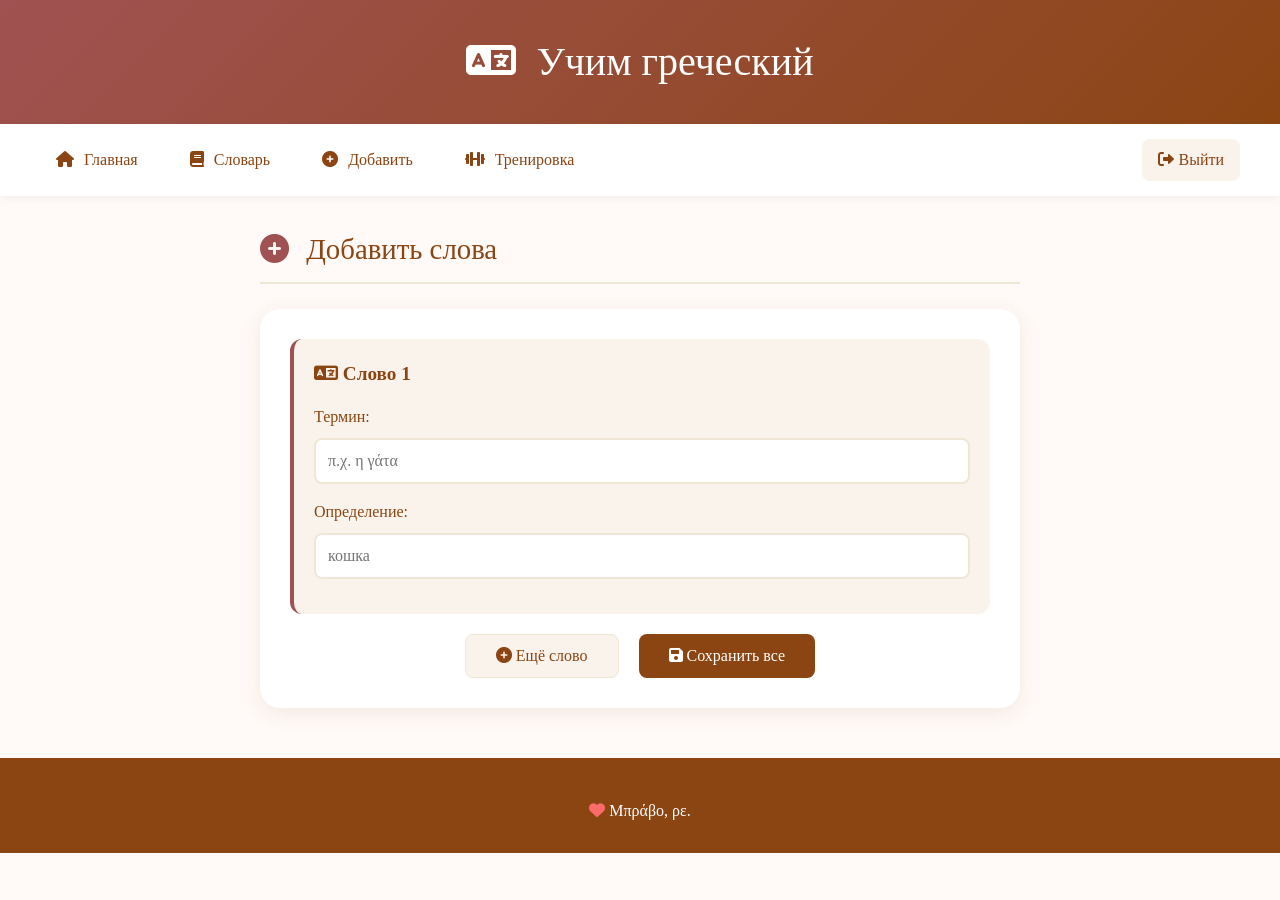
==== add.html @ 215b9c82 "Переход на новую HTML/JS версию" ====
<!DOCTYPE html>
<html lang="ru">
<head>
    <meta charset="UTF-8">
    <meta name="viewport" content="width=device-width, initial-scale=1.0">
    <title>Добавить слово - Учим греческий</title>
    <link rel="stylesheet" href="https://cdnjs.cloudflare.com/ajax/libs/font-awesome/6.0.0/css/all.min.css">
    <style>
        * {
            margin: 0;
            padding: 0;
            box-sizing: border-box;
        }

        body {
            font-family: 'Georgia', serif;
            line-height: 1.6;
            color: #333;
            background-color: #fffaf7;
        }

        .main-header {
            background: linear-gradient(135deg, #a05252 0%, #8b4513 100%);
            color: white;
            padding: 30px 20px;
            text-align: center;
            box-shadow: 0 4px 12px rgba(139, 69, 19, 0.2);
        }

        .main-header h1 {
            margin: 0;
            font-size: 2.5rem;
            font-weight: 400;
            color: white;
            font-family: 'Georgia', serif;
        }

        .main-header h1 i {
            margin-right: 10px;
        }

        .main-nav {
            background: white;
            padding: 15px 20px;
            box-shadow: 0 2px 10px rgba(0, 0, 0, 0.05);
            position: sticky;
            top: 0;
            z-index: 100;
        }

        .nav-container {
            max-width: 1200px;
            margin: 0 auto;
            display: flex;
            justify-content: space-between;
            align-items: center;
        }

        .nav-links {
            display: flex;
            gap: 20px;
        }

        .nav-links a {
            color: #8b4513;
            text-decoration: none;
            padding: 8px 16px;
            border-radius: 8px;
            transition: all 0.3s ease;
            font-family: 'Georgia', serif;
        }

        .nav-links a:hover {
            background: #f9f3ec;
            transform: translateY(-2px);
        }

        .nav-links a i {
            margin-right: 6px;
        }

        .logout-btn {
            background: #f9f3ec;
            color: #8b4513;
            padding: 8px 16px;
            border-radius: 8px;
            text-decoration: none;
            transition: all 0.3s ease;
        }

        .logout-btn:hover {
            background: #f0e6d6;
            transform: translateY(-2px);
        }

        .content {
            max-width: 800px;
            margin: 30px auto;
            padding: 0 20px;
        }

        .page-title {
            color: #8b4513;
            font-size: 1.8rem;
            margin-bottom: 25px;
            padding-bottom: 10px;
            border-bottom: 2px solid #f0e6d6;
            font-weight: 400;
            font-family: 'Georgia', serif;
        }

        .page-title i {
            margin-right: 10px;
            color: #a05252;
        }

        .form-container {
            background: white;
            padding: 30px;
            border-radius: 20px;
            box-shadow: 0 5px 20px rgba(139,69,19,0.1);
        }

        .word-card {
            background: #f9f3ec;
            border-radius: 12px;
            padding: 20px;
            margin-bottom: 20px;
            border-left: 4px solid #a05252;
        }

        .word-card h3 {
            color: #8b4513;
            margin-bottom: 15px;
            font-size: 1.2rem;
        }

        .form-group {
            margin-bottom: 15px;
        }

        label {
            display: block;
            margin-bottom: 8px;
            color: #8b4513;
            font-weight: 500;
            font-family: 'Georgia', serif;
        }

        input[type=text] {
            width: 100%;
            padding: 12px;
            border: 2px solid #f0e6d6;
            border-radius: 8px;
            font-size: 1rem;
            font-family: 'Georgia', serif;
            transition: all 0.3s ease;
            background: white;
        }

        input:focus {
            outline: none;
            border-color: #a05252;
            box-shadow: 0 0 0 3px rgba(160, 82, 82, 0.1);
        }

        .btn {
            display: inline-block;
            background: #8b4513;
            color: white;
            padding: 12px 30px;
            border: none;
            border-radius: 8px;
            font-size: 1rem;
            font-weight: 500;
            cursor: pointer;
            transition: all 0.3s ease;
            font-family: 'Georgia', serif;
            text-decoration: none;
        }

        .btn:hover {
            background: #a05252;
            transform: translateY(-2px);
            box-shadow: 0 4px 12px rgba(139, 69, 19, 0.2);
        }

        .btn-secondary {
            background: #f9f3ec;
            color: #8b4513;
            border: 1px solid #f0e6d6;
        }

        .btn-secondary:hover {
            background: #f0e6d6;
            color: #8b4513;
        }

        .btn-add {
            background: #f9f3ec;
            color: #8b4513;
            width: auto;
            margin-right: 10px;
        }

        .button-group {
            display: flex;
            gap: 10px;
            justify-content: center;
            margin-top: 20px;
            flex-wrap: wrap;
        }

        .success-message {
            background: #e8f5e9;
            color: #2e7d32;
            padding: 15px;
            border-radius: 8px;
            margin-top: 20px;
            border-left: 4px solid #2e7d32;
            display: none;
        }

        .error-message {
            background: #ffe6e6;
            color: #c62828;
            padding: 15px;
            border-radius: 8px;
            margin-top: 20px;
            border-left: 4px solid #c62828;
            display: none;
        }

        .main-footer {
            background: #8b4513;
            color: white;
            text-align: center;
            padding: 40px 20px 30px;
            margin-top: 50px;
        }

        .footer-content {
            max-width: 1200px;
            margin: 0 auto;
        }

        .footer-note {
            font-style: italic;
            opacity: 0.7;
            font-size: 0.9rem;
            margin-top: 20px;
        }
    </style>
</head>
<body>
    <header class="main-header">
        <h1>
            <i class="fas fa-language"></i>
            Учим греческий
        </h1>
    </header>

    <nav class="main-nav">
        <div class="nav-container">
            <div class="nav-links">
                <a href="dashboard.html"><i class="fas fa-home"></i> Главная</a>
                <a href="dictionary.html"><i class="fas fa-book"></i> Словарь</a>
                <a href="add.html"><i class="fas fa-plus-circle"></i> Добавить</a>
                <a href="practice.html"><i class="fas fa-dumbbell"></i> Тренировка</a>
            </div>
            <a href="index.html" class="logout-btn"><i class="fas fa-sign-out-alt"></i> Выйти</a>
        </div>
    </nav>

    <main class="content">
        <h1 class="page-title">
            <i class="fas fa-plus-circle"></i>
            Добавить слова
        </h1>
        
        <div class="form-container">
            <div id="cardsContainer">
                <!-- Первая карточка -->
                <div class="word-card" id="card1">
                    <h3><i class="fas fa-language"></i> Слово 1</h3>
                    <div class="form-group">
                        <label>Термин:</label>
                        <input type="text" class="term-input" placeholder="π.χ. η γάτα" required>
                    </div>
                    <div class="form-group">
                        <label>Определение:</label>
                        <input type="text" class="definition-input" placeholder="кошка" required>
                    </div>
                </div>
            </div>

            <div class="button-group">
                <button id="addCardBtn" class="btn btn-secondary btn-add">
                    <i class="fas fa-plus-circle"></i> Ещё слово
                </button>
                <button id="saveAllBtn" class="btn">
                    <i class="fas fa-save"></i> Сохранить все
                </button>
            </div>

            <div id="successMessage" class="success-message">
                <i class="fas fa-check-circle"></i> Слова отправлены! Страница обновится через 2 секунды...
            </div>

            <div id="errorMessage" class="error-message">
                <i class="fas fa-exclamation-circle"></i> Ошибка при отправке.
            </div>
        </div>
    </main>

    <footer class="main-footer">
        <div class="footer-content">
            <p><i class="fas fa-heart" style="color: #ff6b6b;"></i> Μπράβο, ρε.</p>
        </div>
    </footer>

    <script>
        const FORM_ID = '1FAIpQLScvbB8Z9Fy9xgq2CTyHgzrFoLf5hQFkJQ0_SUE2Oz-SoNbxDw'; // 🔁 ЗАМЕНИ НА СВОЙ ID ФОРМЫ
        const FORM_URL = `https://docs.google.com/forms/d/e/${FORM_ID}/formResponse`;

        let cardCount = 1;

        document.getElementById('addCardBtn').addEventListener('click', function() {
            cardCount++;
            const container = document.getElementById('cardsContainer');
            const newCard = document.createElement('div');
            newCard.className = 'word-card';
            newCard.id = `card${cardCount}`;
            newCard.innerHTML = `
                <h3><i class="fas fa-language"></i> Слово ${cardCount}</h3>
                <div class="form-group">
                    <label>Термин:</label>
                    <input type="text" class="term-input" placeholder="π.χ. γάτα" required>
                </div>
                <div class="form-group">
                    <label>Определение:</label>
                    <input type="text" class="definition-input" placeholder="кошка" required>
                </div>
            `;
            container.appendChild(newCard);
        });

        document.getElementById('saveAllBtn').addEventListener('click', async function() {
            const termInputs = document.querySelectorAll('.term-input');
            const defInputs = document.querySelectorAll('.definition-input');
            
            const words = [];
            for (let i = 0; i < termInputs.length; i++) {
                const term = termInputs[i].value.trim();
                const def = defInputs[i].value.trim();
                if (term && def) {
                    words.push({ term, def });
                }
            }

            if (words.length === 0) {
                alert('Добавьте хотя бы одно слово');
                return;
            }

            // Отправляем каждое слово через невидимую iframe (чтобы обойти CORS)
            let sentCount = 0;
            for (let word of words) {
                const iframe = document.createElement('iframe');
                iframe.style.display = 'none';
                iframe.src = FORM_URL + '?entry.1988364450=' + encodeURIComponent(word.term) + '&entry.789192466=' + encodeURIComponent(word.def);
                document.body.appendChild(iframe);
                setTimeout(() => {
                    document.body.removeChild(iframe);
                }, 1000);
                sentCount++;
            }

            document.getElementById('successMessage').style.display = 'block';
            setTimeout(() => {
                window.location.href = 'dictionary.html';
            }, 2000);
        });
    </script>
</body>
</html>
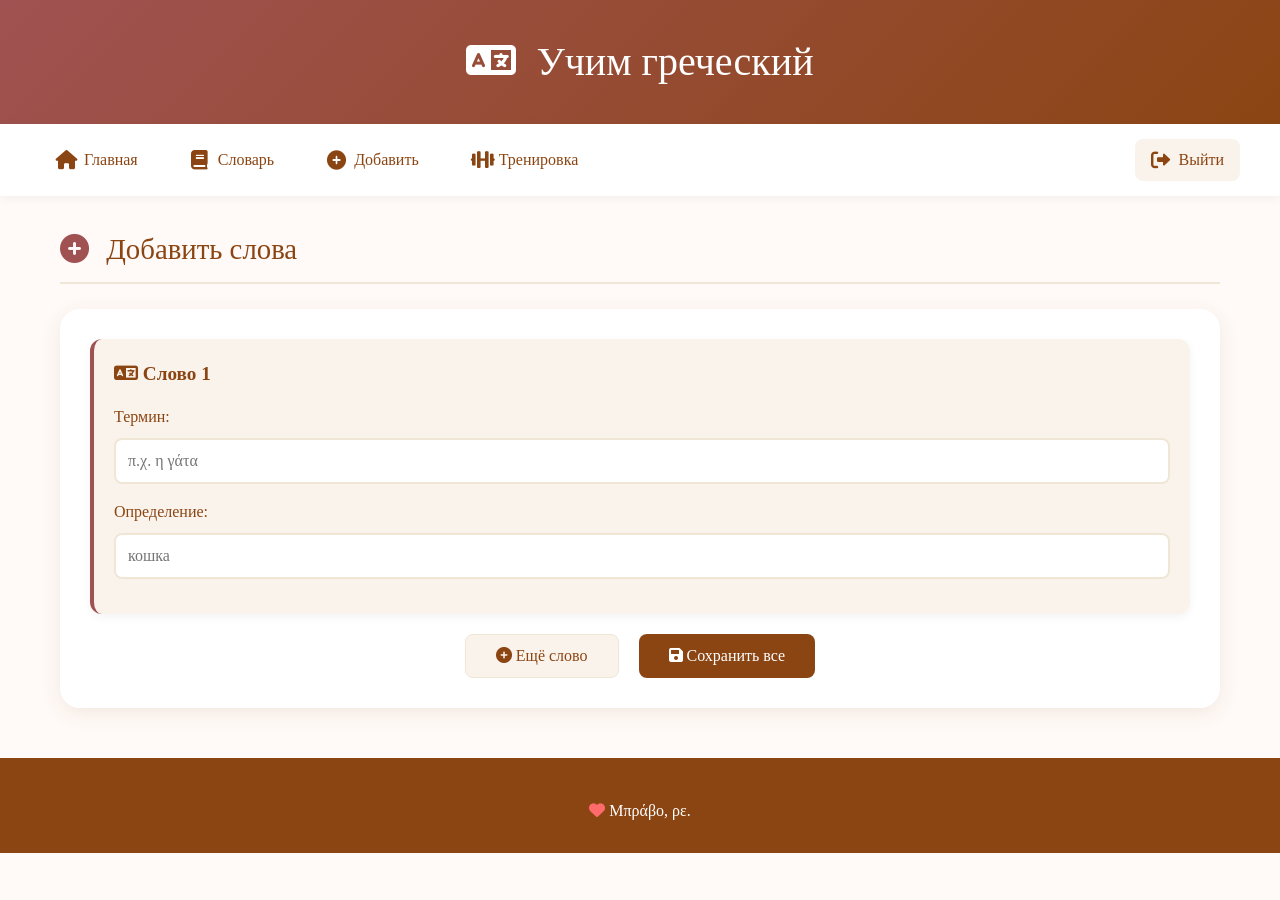
==== commit 23a69d99: "Мобильная версия сделана" ====
--- a/add.html
+++ b/add.html
@@ -4,116 +4,21 @@
     <meta charset="UTF-8">
     <meta name="viewport" content="width=device-width, initial-scale=1.0">
     <title>Добавить слово - Учим греческий</title>
+    <!-- Favicon для вкладки -->
+    <link rel="icon" type="image/png" sizes="32x32" href="static/icons8-штанга-32.png">
+    <link rel="icon" type="image/png" sizes="64x64" href="static/icons8-штанга-64.png">
+    <link rel="shortcut icon" href="static/icons8-штанга-32.png">
+    
+    <!-- Иконки для мобильных устройств -->
+    <link rel="apple-touch-icon" href="static/icons8-штанга-64.png">
+    <meta name="apple-mobile-web-app-capable" content="yes">
+    <meta name="apple-mobile-web-app-status-bar-style" content="black-translucent">
+    <meta name="apple-mobile-web-app-title" content="Учим греческий">
+    <meta name="theme-color" content="#8b4513">
     <link rel="stylesheet" href="https://cdnjs.cloudflare.com/ajax/libs/font-awesome/6.0.0/css/all.min.css">
+    <link rel="stylesheet" href="static/style.css">
     <style>
-        * {
-            margin: 0;
-            padding: 0;
-            box-sizing: border-box;
-        }
-
-        body {
-            font-family: 'Georgia', serif;
-            line-height: 1.6;
-            color: #333;
-            background-color: #fffaf7;
-        }
-
-        .main-header {
-            background: linear-gradient(135deg, #a05252 0%, #8b4513 100%);
-            color: white;
-            padding: 30px 20px;
-            text-align: center;
-            box-shadow: 0 4px 12px rgba(139, 69, 19, 0.2);
-        }
-
-        .main-header h1 {
-            margin: 0;
-            font-size: 2.5rem;
-            font-weight: 400;
-            color: white;
-            font-family: 'Georgia', serif;
-        }
-
-        .main-header h1 i {
-            margin-right: 10px;
-        }
-
-        .main-nav {
-            background: white;
-            padding: 15px 20px;
-            box-shadow: 0 2px 10px rgba(0, 0, 0, 0.05);
-            position: sticky;
-            top: 0;
-            z-index: 100;
-        }
-
-        .nav-container {
-            max-width: 1200px;
-            margin: 0 auto;
-            display: flex;
-            justify-content: space-between;
-            align-items: center;
-        }
-
-        .nav-links {
-            display: flex;
-            gap: 20px;
-        }
-
-        .nav-links a {
-            color: #8b4513;
-            text-decoration: none;
-            padding: 8px 16px;
-            border-radius: 8px;
-            transition: all 0.3s ease;
-            font-family: 'Georgia', serif;
-        }
-
-        .nav-links a:hover {
-            background: #f9f3ec;
-            transform: translateY(-2px);
-        }
-
-        .nav-links a i {
-            margin-right: 6px;
-        }
-
-        .logout-btn {
-            background: #f9f3ec;
-            color: #8b4513;
-            padding: 8px 16px;
-            border-radius: 8px;
-            text-decoration: none;
-            transition: all 0.3s ease;
-        }
-
-        .logout-btn:hover {
-            background: #f0e6d6;
-            transform: translateY(-2px);
-        }
-
-        .content {
-            max-width: 800px;
-            margin: 30px auto;
-            padding: 0 20px;
-        }
-
-        .page-title {
-            color: #8b4513;
-            font-size: 1.8rem;
-            margin-bottom: 25px;
-            padding-bottom: 10px;
-            border-bottom: 2px solid #f0e6d6;
-            font-weight: 400;
-            font-family: 'Georgia', serif;
-        }
-
-        .page-title i {
-            margin-right: 10px;
-            color: #a05252;
-        }
-
+        /* Специфические стили для страницы добавления */
         .form-container {
             background: white;
             padding: 30px;
@@ -229,26 +134,6 @@
             margin-top: 20px;
             border-left: 4px solid #c62828;
             display: none;
-        }
-
-        .main-footer {
-            background: #8b4513;
-            color: white;
-            text-align: center;
-            padding: 40px 20px 30px;
-            margin-top: 50px;
-        }
-
-        .footer-content {
-            max-width: 1200px;
-            margin: 0 auto;
-        }
-
-        .footer-note {
-            font-style: italic;
-            opacity: 0.7;
-            font-size: 0.9rem;
-            margin-top: 20px;
         }
     </style>
 </head>
@@ -263,12 +148,12 @@
     <nav class="main-nav">
         <div class="nav-container">
             <div class="nav-links">
-                <a href="dashboard.html"><i class="fas fa-home"></i> Главная</a>
-                <a href="dictionary.html"><i class="fas fa-book"></i> Словарь</a>
-                <a href="add.html"><i class="fas fa-plus-circle"></i> Добавить</a>
-                <a href="practice.html"><i class="fas fa-dumbbell"></i> Тренировка</a>
-            </div>
-            <a href="index.html" class="logout-btn"><i class="fas fa-sign-out-alt"></i> Выйти</a>
+                <a href="dashboard.html"><i class="fas fa-home"></i> <span>Главная</span></a>
+                <a href="dictionary.html"><i class="fas fa-book"></i> <span>Словарь</span></a>
+                <a href="add.html"><i class="fas fa-plus-circle"></i> <span>Добавить</span></a>
+                <a href="practice.html"><i class="fas fa-dumbbell"></i> <span>Тренировка</span></a>
+            </div>
+            <a href="index.html" class="logout-btn"><i class="fas fa-sign-out-alt"></i> <span>Выйти</span></a>
         </div>
     </nav>
 
@@ -304,7 +189,7 @@
             </div>
 
             <div id="successMessage" class="success-message">
-                <i class="fas fa-check-circle"></i> Слова отправлены! Страница обновится через 2 секунды...
+                <i class="fas fa-check-circle"></i> Слова отправлены! Словарь обновится в течение минуты ...
             </div>
 
             <div id="errorMessage" class="error-message">
@@ -320,7 +205,7 @@
     </footer>
 
     <script>
-        const FORM_ID = '1FAIpQLScvbB8Z9Fy9xgq2CTyHgzrFoLf5hQFkJQ0_SUE2Oz-SoNbxDw'; // 🔁 ЗАМЕНИ НА СВОЙ ID ФОРМЫ
+        const FORM_ID = '1FAIpQLScvbB8Z9Fy9xgq2CTyHgzrFoLf5hQFkJQ0_SUE2Oz-SoNbxDw';
         const FORM_URL = `https://docs.google.com/forms/d/e/${FORM_ID}/formResponse`;
 
         let cardCount = 1;
@@ -363,7 +248,6 @@
                 return;
             }
 
-            // Отправляем каждое слово через невидимую iframe (чтобы обойти CORS)
             let sentCount = 0;
             for (let word of words) {
                 const iframe = document.createElement('iframe');
--- a/static/style.css
+++ b/static/style.css
@@ -0,0 +1,527 @@
+/* ===== СБРОС СИЛІВ ===== */
+* {
+    margin: 0;
+    padding: 0;
+    box-sizing: border-box;
+}
+
+.greek-icon {
+    width: 64px;
+    height: 64px;
+    border-radius: 50%;
+    box-shadow: 0 4px 8px rgba(0,0,0,0.1);
+}
+
+body {
+    font-family: 'Georgia', serif;
+    line-height: 1.6;
+    color: #333;
+    background-color: #fffaf7;
+}
+
+/* ===== ШАПКА ===== */
+.main-header {
+    background: linear-gradient(135deg, #a05252 0%, #8b4513 100%);
+    color: white;
+    padding: 30px 20px;
+    text-align: center;
+    box-shadow: 0 4px 12px rgba(139, 69, 19, 0.2);
+}
+
+.main-header h1 {
+    margin: 0;
+    font-size: 2.5rem;
+    font-weight: 400;
+    color: white;
+    font-family: 'Georgia', serif;
+}
+
+.main-header h1 i {
+    margin-right: 10px;
+}
+
+/* Навигация */
+.main-nav {
+    background: white;
+    padding: 15px 20px;
+    box-shadow: 0 2px 10px rgba(0, 0, 0, 0.05);
+    position: sticky;
+    top: 0;
+    z-index: 100;
+}
+
+.nav-container {
+    max-width: 1200px;
+    margin: 0 auto;
+    display: flex;
+    justify-content: space-between;
+    align-items: center;
+    flex-wrap: wrap;
+    gap: 15px;
+}
+
+.nav-links {
+    display: flex;
+    gap: 20px;
+    flex-wrap: wrap;
+}
+
+.nav-links a {
+    color: #8b4513;
+    text-decoration: none;
+    padding: 8px 16px;
+    border-radius: 8px;
+    transition: all 0.3s ease;
+    font-family: 'Georgia', serif;
+    display: inline-flex;
+    align-items: center;
+    gap: 8px;
+}
+
+.nav-links a:hover {
+    background: #f9f3ec;
+    transform: translateY(-2px);
+}
+
+.nav-links a i {
+    font-size: 1.2rem;
+    width: 20px;
+    text-align: center;
+}
+
+.logout-btn {
+    background: #f9f3ec;
+    color: #8b4513;
+    padding: 8px 16px;
+    border-radius: 8px;
+    text-decoration: none;
+    transition: all 0.3s ease;
+    display: inline-flex;
+    align-items: center;
+    gap: 8px;
+}
+
+.logout-btn:hover {
+    background: #f0e6d6;
+    transform: translateY(-2px);
+}
+
+.logout-btn i {
+    font-size: 1.2rem;
+}
+
+/* ===== МОБИЛЬНАЯ ВЕРСИЯ ===== */
+@media (max-width: 768px) {
+    .nav-container {
+        flex-direction: row;
+        justify-content: center;
+        gap: 10px;
+    }
+    
+    .nav-links {
+        gap: 5px;
+    }
+    
+    /* Скрываем текст, оставляем только иконки */
+    .nav-links a span,
+    .logout-btn span {
+        display: none;
+    }
+    
+    /* Увеличиваем иконки для удобного нажатия */
+    .nav-links a i,
+    .logout-btn i {
+        font-size: 1.5rem;
+    }
+    
+    /* Увеличиваем область нажатия */
+    .nav-links a,
+    .logout-btn {
+        padding: 10px 15px;
+    }
+}
+
+@media (max-width: 480px) {
+    .nav-links a i,
+    .logout-btn i {
+        font-size: 1.3rem;
+    }
+}
+
+/* ===== ОСНОВНОЙ КОНТЕНТ ===== */
+.content {
+    max-width: 1200px;
+    margin: 30px auto;
+    padding: 0 20px;
+}
+
+.page-title {
+    color: #8b4513;
+    font-size: 1.8rem;
+    margin-bottom: 25px;
+    padding-bottom: 10px;
+    border-bottom: 2px solid #f0e6d6;
+    font-weight: 400;
+    font-family: 'Georgia', serif;
+}
+
+.page-title i {
+    margin-right: 10px;
+    color: #a05252;
+}
+
+.welcome-message {
+    font-size: 1.2rem;
+    margin-bottom: 30px;
+    color: #666;
+    font-style: italic;
+}
+
+/* ===== ДЕКОРАТИВНЫЙ ЭЛЕМЕНТ ===== */
+.greek-pattern {
+    background: repeating-linear-gradient(45deg, #f0e6d6 0px, #f0e6d6 10px, #fffaf7 10px, #fffaf7 20px);
+    height: 4px;
+    width: 100%;
+    margin: 20px 0;
+}
+
+/* ===== СЕТКА ДЛЯ КАРТОЧЕК ВЫБОРА ===== */
+.dashboard-grid {
+    display: grid;
+    grid-template-columns: repeat(auto-fit, minmax(280px, 1fr));
+    gap: 25px;
+    margin: 40px 0;
+}
+
+.dashboard-card {
+    background: white;
+    border-radius: 12px;
+    overflow: hidden;
+    box-shadow: 0 5px 15px rgba(0, 0, 0, 0.08);
+    transition: all 0.3s ease;
+    text-decoration: none;
+    color: inherit;
+    display: block;
+    border: 2px solid transparent;
+}
+
+.dashboard-card:hover {
+    transform: translateY(-8px);
+    box-shadow: 0 15px 30px rgba(139, 69, 19, 0.15);
+    border-color: #a05252;
+}
+
+.card-header {
+    position: relative;
+    height: 160px;
+    background: linear-gradient(135deg, #f9f3ec 0%, #f0e6d6 100%);
+    display: flex;
+    align-items: center;
+    justify-content: center;
+}
+
+.card-icon {
+    font-size: 5rem;
+    color: #8b4513;
+    transition: transform 0.3s ease;
+}
+
+.dashboard-card:hover .card-icon {
+    transform: scale(1.1);
+}
+
+.card-content {
+    padding: 20px;
+    text-align: center;
+}
+
+.card-content h2 {
+    font-size: 1.5rem;
+    margin-bottom: 10px;
+    color: #8b4513;
+    font-weight: 500;
+    font-family: 'Georgia', serif;
+}
+
+.card-content p {
+    color: #666;
+    margin-bottom: 15px;
+    font-size: 0.95rem;
+}
+
+.card-stats {
+    display: inline-block;
+    padding: 5px 15px;
+    background: #f9f3ec;
+    border-radius: 20px;
+    color: #8b4513;
+    font-size: 0.9rem;
+    font-weight: 500;
+}
+
+/* ===== СЕТКА ДЛЯ СЛОВ ===== */
+.words-grid {
+    display: grid;
+    grid-template-columns: repeat(auto-fill, minmax(300px, 1fr));
+    gap: 20px;
+    margin-top: 30px;
+}
+
+.word-card {
+    background: white;
+    border-radius: 12px;
+    padding: 20px;
+    box-shadow: 0 3px 10px rgba(0, 0, 0, 0.05);
+    border-left: 4px solid #a05252;
+    transition: all 0.3s ease;
+}
+
+.word-card:hover {
+    transform: translateX(5px);
+    box-shadow: 0 5px 15px rgba(139, 69, 19, 0.1);
+}
+
+.word-term {
+    font-size: 1.4rem;
+    color: #8b4513;
+    margin-bottom: 8px;
+    font-weight: 500;
+    font-family: 'Georgia', serif;
+}
+
+.word-definition {
+    font-size: 1.1rem;
+    color: #333;
+    margin-bottom: 12px;
+    padding-bottom: 12px;
+    border-bottom: 1px dashed #f0e6d6;
+}
+
+.word-status {
+    display: inline-block;
+    padding: 4px 12px;
+    background: #f9f3ec;
+    border-radius: 20px;
+    color: #8b4513;
+    font-size: 0.85rem;
+    font-weight: 500;
+}
+
+/* ===== ТАБЛИЦА ДЛЯ СЛОВАРЯ ===== */
+.table-container {
+    overflow-x: auto;
+    margin-top: 30px;
+    background: white;
+    border-radius: 12px;
+    box-shadow: 0 3px 10px rgba(0, 0, 0, 0.05);
+}
+
+table {
+    width: 100%;
+    border-collapse: collapse;
+}
+
+th {
+    background: #f9f3ec;
+    color: #8b4513;
+    padding: 15px;
+    text-align: left;
+    font-weight: 500;
+    font-family: 'Georgia', serif;
+    border-bottom: 2px solid #a05252;
+}
+
+td {
+    padding: 12px 15px;
+    border-bottom: 1px solid #f0e6d6;
+}
+
+tr:hover {
+    background: #fefcf9;
+}
+
+/* ===== ФОРМИ ===== */
+.form-group {
+    margin-bottom: 20px;
+}
+
+label {
+    display: block;
+    margin-bottom: 8px;
+    color: #8b4513;
+    font-weight: 500;
+    font-family: 'Georgia', serif;
+}
+
+input[type=text], 
+input[type=password],
+textarea {
+    width: 100%;
+    padding: 12px;
+    border: 2px solid #f0e6d6;
+    border-radius: 8px;
+    font-size: 1rem;
+    font-family: 'Georgia', serif;
+    transition: all 0.3s ease;
+    background: white;
+}
+
+input:focus {
+    outline: none;
+    border-color: #a05252;
+    box-shadow: 0 0 0 3px rgba(160, 82, 82, 0.1);
+}
+
+/* ===== КНОПКИ ===== */
+.btn {
+    display: inline-block;
+    background: #8b4513;
+    color: white;
+    padding: 12px 30px;
+    border: none;
+    border-radius: 8px;
+    font-size: 1rem;
+    font-weight: 500;
+    cursor: pointer;
+    transition: all 0.3s ease;
+    font-family: 'Georgia', serif;
+    text-decoration: none;
+}
+
+.btn:hover {
+    background: #a05252;
+    transform: translateY(-2px);
+    box-shadow: 0 4px 12px rgba(139, 69, 19, 0.2);
+}
+
+.btn-secondary {
+    background: #f9f3ec;
+    color: #8b4513;
+}
+
+.btn-secondary:hover {
+    background: #f0e6d6;
+    color: #8b4513;
+}
+
+/* ===== КАРТОЧКИ ДЛЯ ДОБАВЛЕНИЯ СЛОВ ===== */
+.add-word-card {
+    background: #f9f3ec;
+    border-radius: 12px;
+    padding: 25px;
+    margin-bottom: 20px;
+    border-left: 4px solid #a05252;
+}
+
+.add-word-card h3 {
+    color: #8b4513;
+    margin-bottom: 20px;
+    font-weight: 500;
+    font-family: 'Georgia', serif;
+}
+
+/* ===== ПУСТЬІЕ СОСТОЯНИЯ ===== */
+.empty-state {
+    text-align: center;
+    padding: 60px 20px;
+    background: #f9f3ec;
+    border-radius: 12px;
+    margin-top: 30px;
+}
+
+.empty-state i {
+    font-size: 4rem;
+    color: #a05252;
+    margin-bottom: 20px;
+}
+
+.empty-state p {
+    margin-bottom: 20px;
+    color: #666;
+    font-size: 1.1rem;
+}
+
+/* ===== ПОДВАЛ ===== */
+.main-footer {
+    background: #8b4513;
+    color: white;
+    text-align: center;
+    padding: 40px 20px 30px;
+    margin-top: 50px;
+}
+
+.footer-content {
+    max-width: 1200px;
+    margin: 0 auto;
+}
+
+.footer-note {
+    font-style: italic;
+    opacity: 0.7;
+    font-size: 0.9rem;
+    margin-top: 20px;
+}
+
+/* ===== ДОПОЛНИТЕЛЬНЫЕ СТИЛИ ===== */
+.flag-icon {
+    font-size: 2rem;
+    vertical-align: middle;
+    margin-right: 10px;
+}
+
+/* ===== КНОПКА УДАЛЕНИЯ ===== */
+.delete-btn {
+    background: none;
+    border: none;
+    color: #a05252;
+    cursor: pointer;
+    font-size: 1.2rem;
+    padding: 5px 10px;
+    border-radius: 4px;
+    transition: all 0.3s ease;
+}
+
+.delete-btn:hover {
+    background: #ffe6e6;
+    color: #d63031;
+    transform: scale(1.1);
+}
+
+/* Для карточного варианта */
+.word-card {
+    position: relative;
+}
+
+.delete-card-btn {
+    position: absolute;
+    top: 10px;
+    right: 10px;
+    background: none;
+    border: none;
+    color: #a05252;
+    cursor: pointer;
+    font-size: 1.2rem;
+    padding: 5px;
+    border-radius: 50%;
+    width: 30px;
+    height: 30px;
+    display: flex;
+    align-items: center;
+    justify-content: center;
+    transition: all 0.3s ease;
+}
+
+.delete-card-btn:hover {
+    background: #ffe6e6;
+    color: #d63031;
+    transform: scale(1.1);
+}
+
+/* Подтверждение удаления */
+.delete-confirm {
+    background-color: #ffe6e6;
+    border-left: 4px solid #d63031;
+    padding: 15px;
+    margin: 10px 0;
+    border-radius: 8px;
+}
